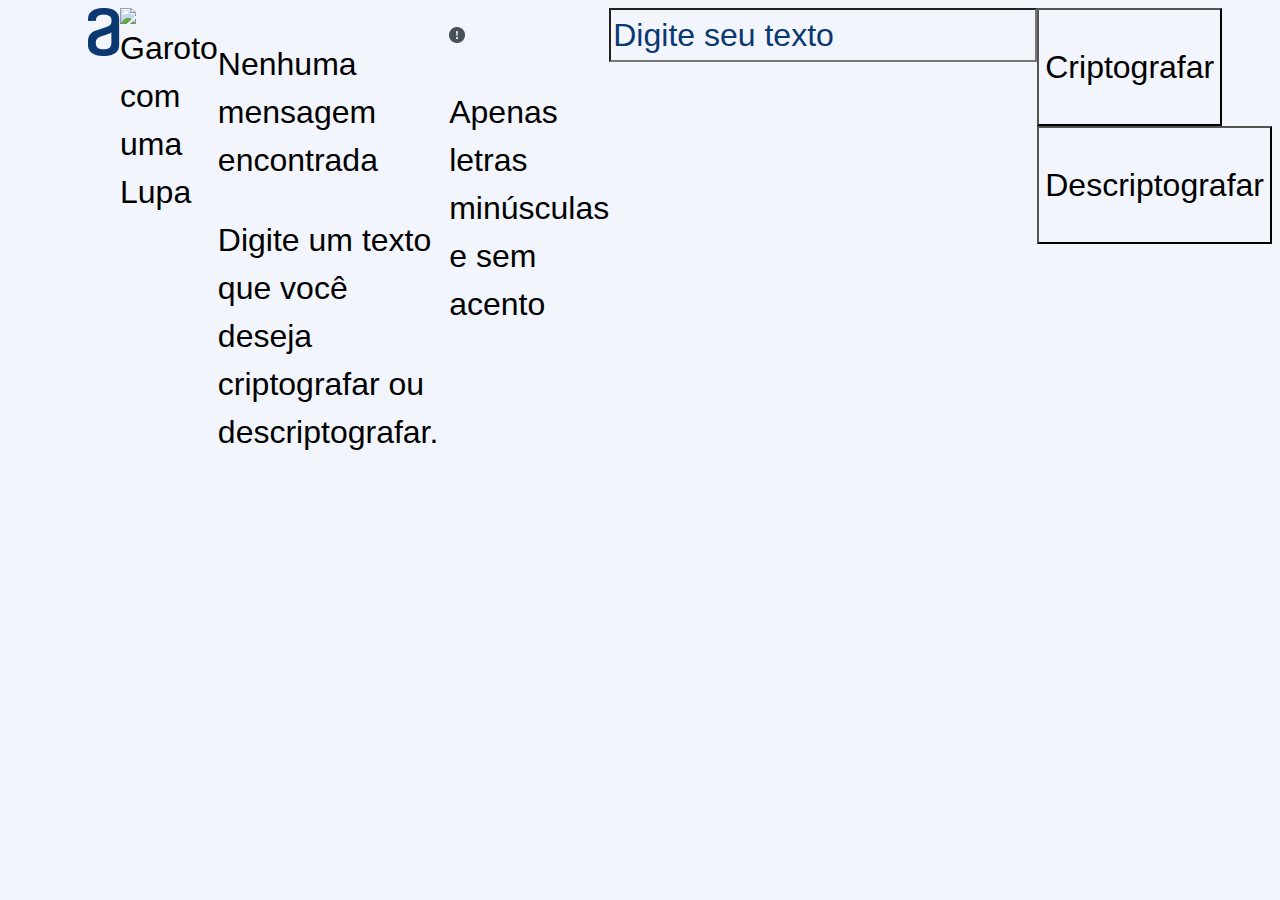
==== index.html @ 1a021895 "atualizacao" ====
<!DOCTYPE html>
<html lang="pt-br">
<head>
    <meta charset="UTF-8">
    <meta http-equiv="X-UA-Compatible" content="IE=edge">
    <meta name="viewport" content="width=device-width, initial-scale=1.0">
    <title>Challenger - Alura</title>
    <link rel="stylesheet" href="style.css">
    <link rel="stylesheet" href="reset.css">
    <script src="cjs/index.js" defer></script>
</head>

<body>
    <main>
        <div class="logo">
            <img src="img/Vector.png" alt="Logo da Alura">
        </div>
        
        <div class="retangulo">
        </div>
        
        <div class="imagem">
           <img src="img/High quality products 1 1.png" alt="Garoto com uma Lupa"> 
        </div>
       
        <div class="frame5">
             <p class="text1">Nenhuma mensagem encontrada</p>
            <p class="text2">Digite um texto que você deseja criptografar ou descriptografar.</p>       
        </div>
       
        <div class="frame1">
            <img src="img/bi_exclamation-circle-fill.png" alt="">
            <p>Apenas letras minúsculas e sem acento</p>
        </div>
       
        <div class="digitarText">
            <input class="editInput" id= "input"  placeholder="Digite seu texto"></input>
        </div>
        
        <div class="frame3">
            <button id= "button1" class="botaoCriptografar"><p class="textCript">Criptografar</p></button>
            <button id="button2" class="botaoDescriptografar"><p class="textDescript">Descriptografar</p></button>
        </div>
    </main>
</body>

</html>
---- style.css ----
*{
background: #F3F5FC; 
font-family:'Inter', sans-serif;
font-weight:400;
font-size:32px;
line-height:150%;
}

.logoAlura{
    margin-left: 10px;
    margin-top: 10px;
    width: 2%;
}

main{
    display: flex;
    margin-bottom: 50px;
    margin-left: 80px;
}

.text-area{
    border: none;
    color: #0A3871;
    margin-top: 90px;
    text-transform: lowercase;
}

::placeholder{ color:#0A3871;}
    .text-area:focus {
        outline: none;
}

.mensagem{
    background: white;
    background-image: url(/img/boneco.png);
    background-repeat: no-repeat;
    border: none;
    border-radius: 24px;
    color: #0A3871;
    margin-left: 98px;
    margin-top: 20px;
    padding-left: 20px;
    position: fixed;
}

.mensagem:focus{
    outline: none;
}

.botoes{
    display: flex;
    margin-top: 18px;
}

.btn-descriptografar{
    background: #D8DFE8;
    border: 1px solid #0A3871;
    border-radius: 24px;
    color: #0A3871;
    cursor: pointer;
    height: 67px;
    margin-left: 30px;
    width: 328px;
}

.btn-criptografar{
    background: #0A3871;
    border: 1px solid #0A3871;
    border-radius: 24px;
    color: #D8DFE8;
    cursor: pointer;
    height: 67px;
    margin-left: 30px;
    width: 328px;
}

.btn-copiar{
    background: #0A3871;
    border: 1px solid #0A3871;
    border-radius: 24px;
    color: #D8DFE8;
    cursor: pointer;
    height: 67px;
    margin-left: 108px;
    margin-top: 407px;
    position: absolute;
    width: 336px;
}

.informacao{
    color: #4D5057;
    font-size: 18px;
}
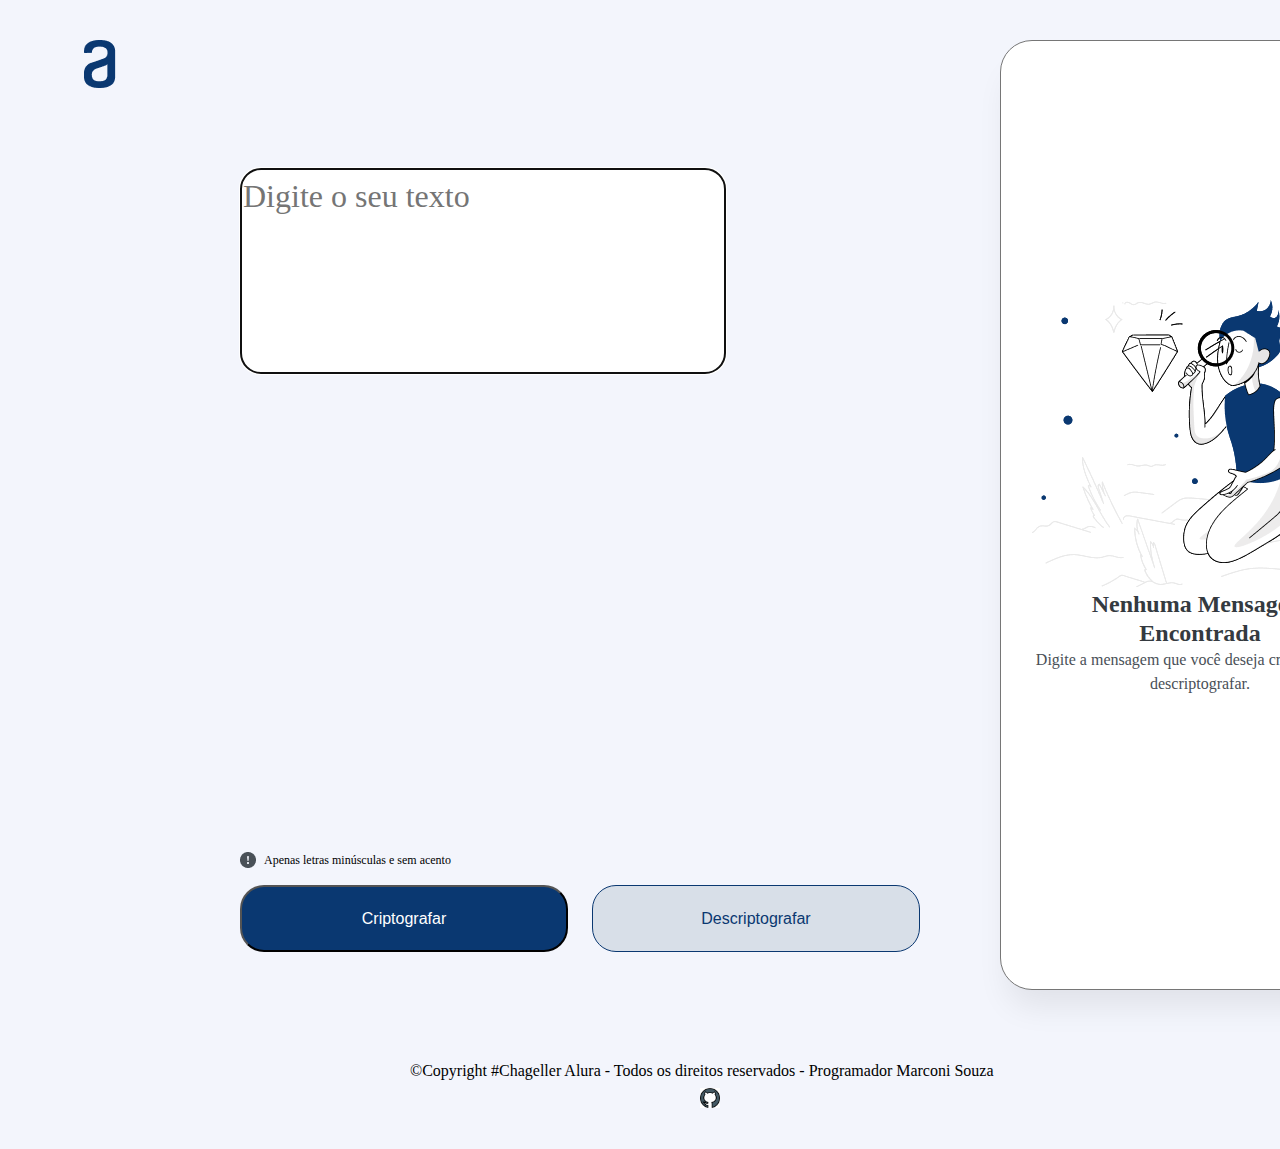
==== commit aa88d48a: "pront" ====
--- a/index.html
+++ b/index.html
@@ -5,43 +5,56 @@
     <meta http-equiv="X-UA-Compatible" content="IE=edge">
     <meta name="viewport" content="width=device-width, initial-scale=1.0">
     <title>Challenger - Alura</title>
-    <link rel="stylesheet" href="style.css">
+    <link rel="stylesheet" href="index.css">
     <link rel="stylesheet" href="reset.css">
     <script src="cjs/index.js" defer></script>
 </head>
 
 <body>
+    
+    <header class="logo">
+        <img src="img/Vector.png" alt="Logo da Alura">
+    </header>
+    
     <main>
-        <div class="logo">
-            <img src="img/Vector.png" alt="Logo da Alura">
-        </div>
         
-        <div class="retangulo">
-        </div>
+        <section class="textArea">
+            
+            <textarea class="textDigitado" placeholder="Digite o seu texto" autofocus spellcheck="false"></textarea> 
+            
+            <div class="regras">
+                <img src="img/bi_exclamation-circle-fill.png" alt="">
+                <p>Apenas letras minúsculas e sem acento</p>
+            </div>
+
+            <div class="botoes">
+                <button onclick="btnEncriptar()" class="btnCriptografar">Criptografar</button>
+                <button onclick="btnDesencriptar()"class="btnDesencriptografar">Descriptografar</button>
+            </div>
+
+        </section>
+
+        <section class="textMensagem">
+            
+            <textarea class="textCodigo" id="textCodigo" cols="30" rows="10"></textarea>
+            <div class="boneco">
+                <img src="img/boneco.png" alt="boneco com a lupa"> 
+                <h1>Nenhuma Mensagem Encontrada</h1>
+                <h2 id="bonecoTexto">Digite a mensagem que você deseja criptografar ou descriptografar.</h2>
+            </div>
+            
+            <div class="botaoCopiar">
+                <button class="btnCopiar" onclick = "btnCopiar()">Copiar</button>
+            </div> 
+
+        </section>                             
+    </main>
+    
+    <footer class="rodape">
+        <p class="direitosAutorais">©Copyright #Chageller Alura - Todos os direitos reservados - Programador Marconi Souza</p>
+        <a href="https://github.com/mjos2/Challenger"></a><img class="imagemRodape" src="img/gitHub.png" alt="imagem do GitHub">
         
-        <div class="imagem">
-           <img src="img/High quality products 1 1.png" alt="Garoto com uma Lupa"> 
-        </div>
-       
-        <div class="frame5">
-             <p class="text1">Nenhuma mensagem encontrada</p>
-            <p class="text2">Digite um texto que você deseja criptografar ou descriptografar.</p>       
-        </div>
-       
-        <div class="frame1">
-            <img src="img/bi_exclamation-circle-fill.png" alt="">
-            <p>Apenas letras minúsculas e sem acento</p>
-        </div>
-       
-        <div class="digitarText">
-            <input class="editInput" id= "input"  placeholder="Digite seu texto"></input>
-        </div>
-        
-        <div class="frame3">
-            <button id= "button1" class="botaoCriptografar"><p class="textCript">Criptografar</p></button>
-            <button id="button2" class="botaoDescriptografar"><p class="textDescript">Descriptografar</p></button>
-        </div>
-    </main>
+    </footer>
 </body>
 
 </html>--- a/index.css
+++ b/index.css
@@ -0,0 +1,246 @@
+body{
+background: #F3F5FC; 
+font-family:'Inter', sans-serif;
+position: relative;
+width: 1440px;
+height: 1024px;
+font-weight:400;
+line-height:1,6;
+}
+
+.logo{
+display: flex;
+flex-direction: column;
+align-items: center;
+padding: 0px;
+gap: 40px;
+position: absolute;
+width: 120px;
+height: 48px;
+left: 40px;
+top: 40px;
+}
+
+.textDigitado{
+position: absolute;
+width: 480px;
+height: 200px;
+left: 240px;
+top: 168px;
+font-family: 'Inter';
+font-style: normal;
+font-weight: 400;
+font-size: 32px;
+line-height: 1.6;
+color: #0A3871;
+resize: none;
+border-radius: 20px;
+
+}
+
+.regras{
+display: flex;
+flex-direction: row;
+align-items: center;
+padding: 0px;
+gap: 8px;
+font-size:12px;
+position: absolute;
+width: 252px;
+height: 18px;
+left: 240px;
+top: 851px;
+}
+
+.botoes{
+display: flex;
+flex-direction: row;
+align-items: center;
+justify-content: center;
+padding: 0px;
+gap: 24px;
+position: absolute;
+width: 680px;
+height: 67px;
+left: 240px;
+top: 885px;
+}
+
+.btnCriptografar{
+    box-sizing: border-box;
+    display: flex;
+    flex-direction: row;
+    align-items: center;
+    justify-content: center;
+    padding: 24px;
+    gap: 8px;
+    width: 328px;
+    height: 67px;
+    background: #0A3871;
+    border-radius: 24px;
+    flex: none;
+    order: 0;
+    flex-grow: 0;
+    color: white;
+    cursor: pointer;
+    font-size: 16px;
+}
+
+.btnDesencriptografar{
+    box-sizing: border-box;
+    display: flex;
+    align-items: center;
+    justify-content: center;
+    padding: 24px;
+    gap: 8px;
+    width: 328px;
+    height: 67px;
+    background: #D8DFE8;
+    border: 1px solid #0A3871;
+    border-radius: 24px;
+    flex: none;
+    order: 1;
+    flex-grow: 0;
+    font-size: 16px;
+    color: #0A3871;
+    cursor: pointer;
+}
+
+.botaoCopiar{
+    box-sizing: border-box;
+    display: flex;
+    flex-direction: row;
+    align-items: flex-start;
+    justify-content: center;
+    padding: 0px;
+    gap: 8px;  
+    position: absolute;
+    width: 336px;
+    height: 67px;
+    left: 1032px;
+    top: 885px;
+    display: inline-block;
+}
+
+.btnCopiar{
+    box-sizing: border-box;
+    display: flex;
+    align-items: center;
+    justify-content: center;
+    padding: 24px;
+    gap: 8px;
+    width: 328px;
+    height: 67px;
+    background: #D8DFE8;
+    border: 1px solid #0A3871;
+    border-radius: 24px;
+    flex: none;
+    order: 1;
+    flex-grow: 0;
+    font-size: 16px;
+    color: #0A3871;
+    cursor: pointer;
+    display: none;
+}
+
+.textCodigo{
+position: absolute;
+width: 400px;
+height: 944px;
+left: 1000px;
+top: 40px;
+background: #FFFFFF;
+box-shadow: 0px 24px 32px -8px rgba(0, 0, 0, 0.08);
+border-radius: 32px;
+font-family: 'Inter';
+font-style: normal;
+font-weight: 400;
+font-size: 32px;
+line-height: 1.6;
+color: #0A3871;
+resize: none;
+}
+
+.boneco{
+position: absolute;
+width: 336px;
+height: 450px;
+left: 1032px;
+top: 283px;
+background-image: url(img/boneco.png);
+background-repeat: no-repeat;
+display: inline-block;
+flex-direction: column;
+}
+
+.caixaTexto{
+    flex-direction: column;
+    align-items: flex-start;
+    padding: 0px;
+    gap: 16px;
+    position: absolute;
+    width: 336px;
+    height: 150px;
+    left: 1032px;
+    top: 619px;
+}
+
+.boneco>h1{
+width: 336px;
+height: 58px;
+font-family: 'Inter';
+font-style: normal;
+font-weight: 700;
+font-size: 24px;
+line-height: 120%;
+text-align: center;
+color: #343A40;
+flex: none;
+order: 0;
+align-self: stretch;
+flex-grow: 0;
+}
+
+#bonecoTexto{
+    width: 336px;
+    height: 48px;
+    font-family: 'Inter';
+    font-style: normal;
+    font-weight: 400;
+    font-size: 16px;
+    line-height: 150%;
+    text-align: center;
+    color: #495057;
+    flex: none;
+    order: 1;
+    align-self: stretch;
+    flex-grow: 0;
+}
+
+.rodape{
+    position: absolute;
+    top: 1025px;
+    width: 1440px;
+    height: 68px;
+    padding: 28px;
+    display: inline;
+    }
+
+.direitosAutorais{
+    position: absolute;
+    justify-content: center;
+    align-items: center;
+    padding: 10px;
+    left: 400px;
+}
+
+.imagemRodape{
+    position: absolute;
+    display: inline-block;
+    width: 20px;
+    height: 20px;
+    left: 700px;
+    margin-top: 35px;
+    cursor: pointer;
+}
+
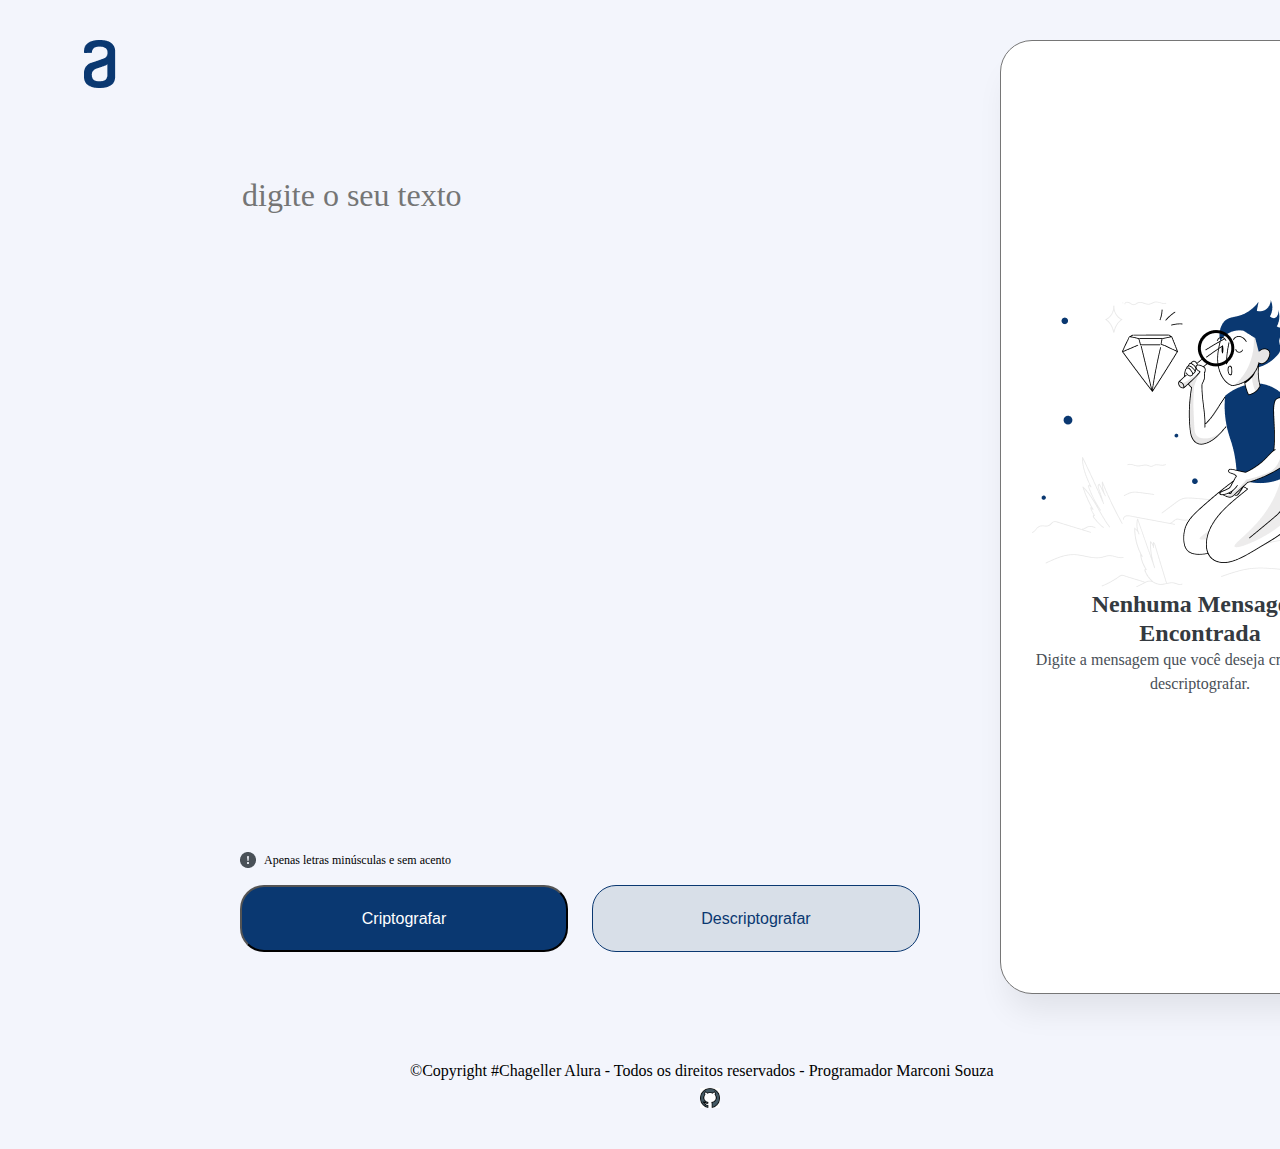
==== commit 52ca1420: "Primeiro" ====
--- a/index.html
+++ b/index.html
@@ -3,7 +3,7 @@
 <head>
     <meta charset="UTF-8">
     <meta http-equiv="X-UA-Compatible" content="IE=edge">
-    <meta name="viewport" content="width=device-width, initial-scale=1.0">
+    <meta name="viewport" content="width=device-width">
     <title>Challenger - Alura</title>
     <link rel="stylesheet" href="index.css">
     <link rel="stylesheet" href="reset.css">
@@ -17,10 +17,8 @@
     </header>
     
     <main>
-        
-        <section class="textArea">
-            
-            <textarea class="textDigitado" placeholder="Digite o seu texto" autofocus spellcheck="false"></textarea> 
+        <section>
+            <textarea class="textDigitado" placeholder="Digite o seu texto" autofocus spellcheck="false" ></textarea> 
             
             <div class="regras">
                 <img src="img/bi_exclamation-circle-fill.png" alt="">
@@ -34,25 +32,26 @@
 
         </section>
 
-        <section class="textMensagem">
+        <section>
             
-            <textarea class="textCodigo" id="textCodigo" cols="30" rows="10"></textarea>
+            <textarea class="textCodigo" id="textCodigo"></textarea>
+           
+            <div class="botaoCopiar">
+            <button class="btnCopiar" onclick = "btnCopiar()">Copiar</button>
+            </div>
+           
             <div class="boneco">
-                <img src="img/boneco.png" alt="boneco com a lupa"> 
+                <img class="imagem-boneco" src="img/boneco.png" alt="boneco com a lupa"> 
                 <h1>Nenhuma Mensagem Encontrada</h1>
                 <h2 id="bonecoTexto">Digite a mensagem que você deseja criptografar ou descriptografar.</h2>
             </div>
-            
-            <div class="botaoCopiar">
-                <button class="btnCopiar" onclick = "btnCopiar()">Copiar</button>
-            </div> 
 
         </section>                             
     </main>
     
     <footer class="rodape">
         <p class="direitosAutorais">©Copyright #Chageller Alura - Todos os direitos reservados - Programador Marconi Souza</p>
-        <a href="https://github.com/mjos2/Challenger"></a><img class="imagemRodape" src="img/gitHub.png" alt="imagem do GitHub">
+        <a href="https://github.com/mjos2/Challenger"><img class="imagemRodape" src="img/gitHub.png" alt="imagem do GitHub"></a>
         
     </footer>
 </body>
--- a/index.css
+++ b/index.css
@@ -11,7 +11,7 @@
 .logo{
 display: flex;
 flex-direction: column;
-align-items: center;
+align-items:center;
 padding: 0px;
 gap: 40px;
 position: absolute;
@@ -23,8 +23,9 @@
 
 .textDigitado{
 position: absolute;
-width: 480px;
-height: 200px;
+background:#F3F5FC ;
+width: 580px;
+height: 400px;
 left: 240px;
 top: 168px;
 font-family: 'Inter';
@@ -34,7 +35,10 @@
 line-height: 1.6;
 color: #0A3871;
 resize: none;
-border-radius: 20px;
+border: 0 none;
+text-transform: lowercase;
+text-decoration: none;
+outline: 0;
 
 }
 
@@ -44,7 +48,7 @@
 align-items: center;
 padding: 0px;
 gap: 8px;
-font-size:12px;
+font-size: 12px;
 position: absolute;
 width: 252px;
 height: 18px;
@@ -84,6 +88,16 @@
     color: white;
     cursor: pointer;
     font-size: 16px;
+}
+
+.btnCriptografar:hover{
+    transform: translateY(-3px);
+    box-shadow: 0 10px 20px rgba(0, 0, 0, 0.2);
+}
+
+.btnCriptografar:active{
+    transform: translateY(-1px);
+    box-shadow: 0 5px 10px rgba(0, 0, 0, 0.2);
 }
 
 .btnDesencriptografar{
@@ -104,6 +118,16 @@
     font-size: 16px;
     color: #0A3871;
     cursor: pointer;
+}
+
+.btnDesencriptografar:hover{
+    transform: translateY(-3px);
+    box-shadow: 0 10px 20px rgba(0, 0, 0, 0.2);
+}
+
+.btnDesencriptografar:active{
+    transform: translateY(-1px);
+    box-shadow: 0 5px 10px rgba(0, 0, 0, 0.2);
 }
 
 .botaoCopiar{
@@ -143,6 +167,16 @@
     display: none;
 }
 
+.btnCopiar:hover{
+    transition: 1s ease-in-out;
+    background: #4F95DA;
+}
+
+.btnCopiar:active{
+    transform: translateY(-1px);
+    box-shadow: 0 5px 10px rgba(0, 0, 0, 0.2);
+}
+
 .textCodigo{
 position: absolute;
 width: 400px;
@@ -167,23 +201,10 @@
 height: 450px;
 left: 1032px;
 top: 283px;
-background-image: url(img/boneco.png);
-background-repeat: no-repeat;
 display: inline-block;
 flex-direction: column;
 }
 
-.caixaTexto{
-    flex-direction: column;
-    align-items: flex-start;
-    padding: 0px;
-    gap: 16px;
-    position: absolute;
-    width: 336px;
-    height: 150px;
-    left: 1032px;
-    top: 619px;
-}
 
 .boneco>h1{
 width: 336px;
@@ -244,3 +265,159 @@
     cursor: pointer;
 }
 
+@media screen and (max-width:768px){
+    body{
+    width: 768px;
+    height: 1174px;
+    background: #F3F5FC;;
+    }
+    
+    .logo{
+    align-items:start;
+    }
+    
+    .textDigitado {
+    width: auto;
+    top: 240px;
+    left: 40px;
+    }
+    
+    .regras{
+    display: flex;
+    flex-direction: row;
+    align-items: center;
+    padding: 0px;
+    gap: 8px;
+    position: absolute;
+    width: 252px;
+    height: 18px;
+    left: 40px;
+    top: 836px
+    }
+
+    .botoes{
+        display: flex;
+        flex-direction: row;
+        align-items: flex-start;
+        padding: 0px;
+        gap: 24px;
+        align-items: center;
+        justify-content: center;
+        position: absolute;
+        width: 688px;
+        height: 67px;
+        left: 40px;
+        top: 870px;
+    }
+    
+
+    .textCodigo{
+        display: flex;
+        flex-direction: column;
+        align-items: flex-start;
+        padding: 32px;
+        gap: 32px;
+        box-sizing: border-box;
+        position: absolute;
+        width: 688px;
+        height: auto;
+        left: 40px;
+        top: 1001px;
+        background: #FFFFFF;
+        box-shadow: 0px 24px 32px -8px rgba(0, 0, 0, 0.08);
+        border-radius: 32px;
+    }
+
+    .boneco{
+        display: flex;
+        flex-direction: column;
+        align-items: flex-start;
+        padding: 32px;
+        gap: 32px;
+        box-sizing: border-box;
+        position: absolute;
+        width: 688px;
+        height: auto;
+        left: 40px;
+        top: 1001px;
+        background: #FFFFFF;
+        box-shadow: 0px 24px 32px -8px rgba(0, 0, 0, 0.08);
+        border-radius: 32px;
+    }
+    
+    .boneco h1{
+    width: 624px;
+    height: 29px;
+    font-family: 'Inter';
+    font-style: normal;
+    font-weight: 700;
+    font-size: 24px;
+    line-height: 120%;
+    text-align: center;
+    color: #343A40;
+    flex: none;
+    order: 0;
+    align-self: stretch;
+    flex-grow: 0;
+    }
+
+    #bonecoTexto{
+width: 624px;
+height: 24px;
+
+font-family: 'Inter';
+font-style: normal;
+font-weight: 400;
+font-size: 16px;
+line-height: 150%;
+/* identical to box height, or 24px */
+
+text-align: center;
+
+/* Gray/gray-400 */
+
+color: #495057;
+
+
+/* Inside auto layout */
+
+flex: none;
+order: 1;
+align-self: stretch;
+flex-grow: 0;
+}
+
+   .imagem-boneco{
+    display: none;
+   }
+   
+   .botaoCopiar{
+    box-sizing: border-box;
+    display: inline;
+    flex-direction: row;
+    align-items: flex-start;
+    justify-content: center;
+    padding: 0px;
+    gap: 8px;  
+    position: absolute;
+    width: 336px;
+    height: 30px;
+    left: 235px;
+    top: 1000px;
+   }
+
+   .btnCopiar{
+    width: 336px;
+    height: 30px;
+   }
+ 
+   .direitosAutorais{
+    display:none ;
+   }
+
+   .rodape{
+    display: none;
+   }
+
+
+}